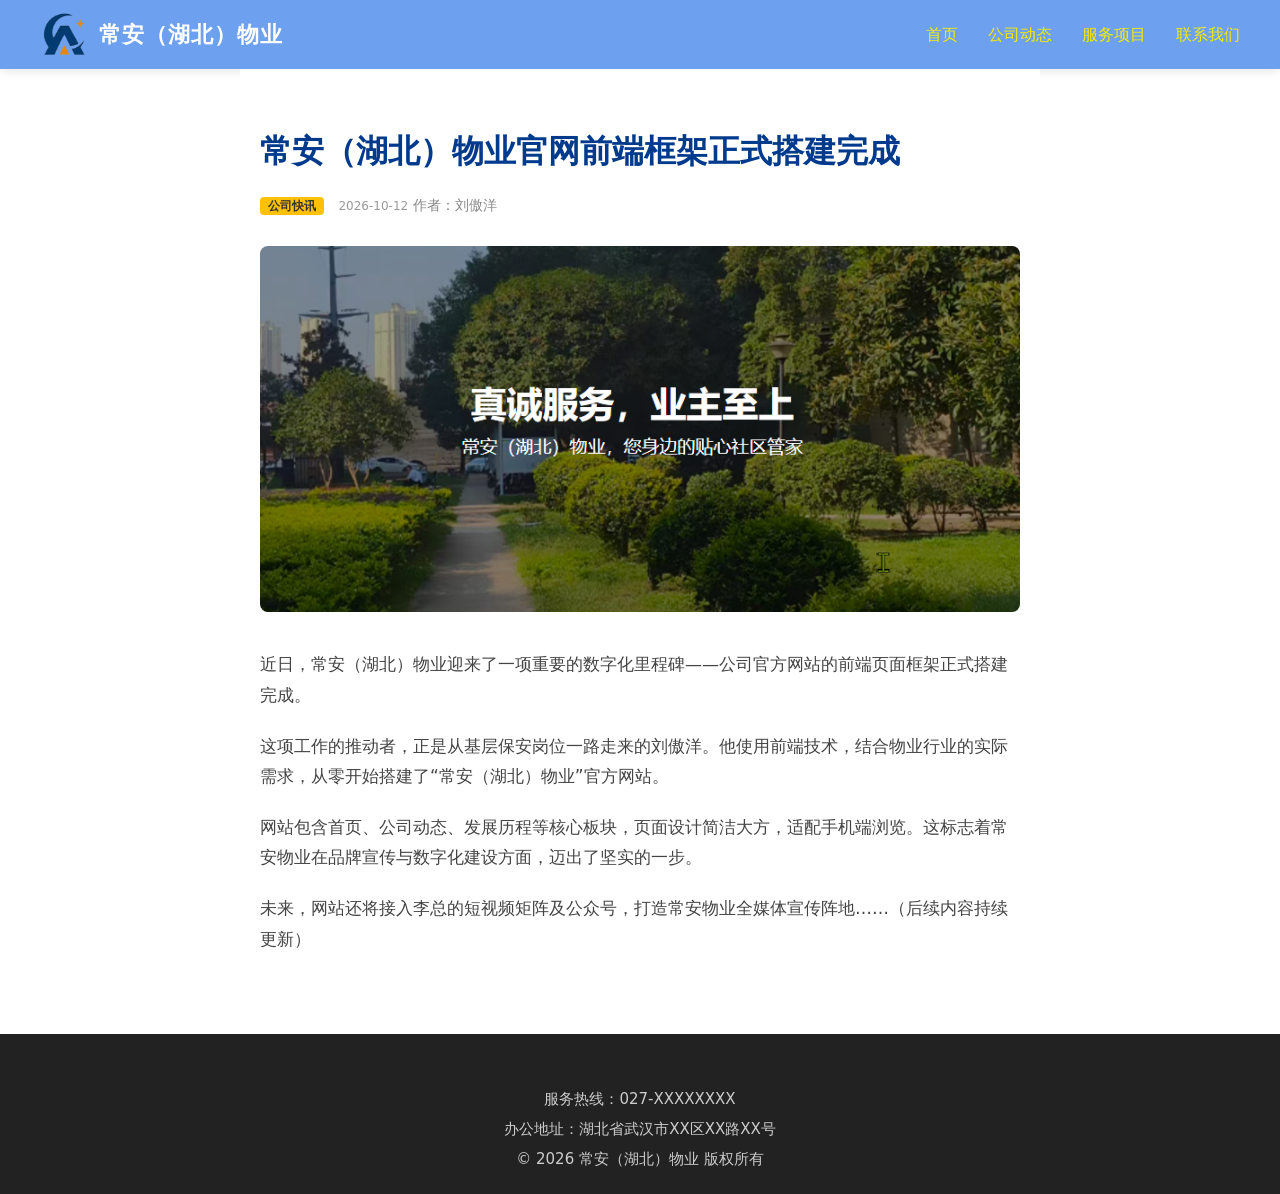
==== news-detail.html @ d111ef74 "Add files via upload" ====
<!DOCTYPE html>
<html lang="zh-CN">
<head>
    <meta charset="UTF-8">
    <meta name="viewport" content="width=device-width, initial-scale=1.0">
    <title>公司新闻 - 常安物业</title>
    <!-- 引入你的样式文件 -->
    <link rel="stylesheet" href="style.css">
    
    <!--网页图标（Favicon） -->
    <link rel="icon" type="image/png" href="images/logo.png">
</head>
<body>

  <!-- ================= 顶部导航栏 ================= -->
<nav class="navbar">
    <div class="logo">
        <img src="images/logo/logo.png" alt="常安（湖北）物业">
        <span>常安（湖北）物业</span>
    </div>
    <ul class="nav-links">
        <li><a href="index.html">首页</a></li>
        <li><a href="news.html">公司动态</a></li>
        <li><a href="index.html#services">服务项目</a></li>
        <li><a href="index.html#contact">联系我们</a></li>
    </ul>
</nav>
    <!-- ================= 2. 首屏欢迎区 ================= -->
   
   

    <!-- ================= 4. 核心服务区（Flexbox核心应用） ================= -->
    <!-- ================= 新闻详情区 ================= -->
<section class="section news-detail">
    <!-- 文章标题 -->
    <h1 class="article-title">常安（湖北）物业官网前端框架正式搭建完成</h1>
    
    <!-- 文章元信息（日期、作者、标签） -->
    <div class="article-meta">
        <span class="tag">公司快讯</span>
        <span class="date">2026-10-12</span>
        <span class="author">作者：刘傲洋</span>
    </div>

    <!-- 文章配图（先放个占位图） -->
    <img src="images/news/news1.png" alt="新闻配图" class="article-img">

    <!-- 文章正文 -->
    <div class="article-content">
        <p>近日，常安（湖北）物业迎来了一项重要的数字化里程碑——公司官方网站的前端页面框架正式搭建完成。</p>
        <p>这项工作的推动者，正是从基层保安岗位一路走来的刘傲洋。他使用前端技术，结合物业行业的实际需求，从零开始搭建了“常安（湖北）物业”官方网站。</p>
        <p>网站包含首页、公司动态、发展历程等核心板块，页面设计简洁大方，适配手机端浏览。这标志着常安物业在品牌宣传与数字化建设方面，迈出了坚实的一步。</p>
        <p>未来，网站还将接入李总的短视频矩阵及公众号，打造常安物业全媒体宣传阵地……（后续内容持续更新）</p>
    </div>
</section>
    <!-- ================= 5. 底部信息（页脚） ================= -->
    <footer id="contact" class="footer">
        <p>服务热线：027-XXXXXXXX</p>
        <p>办公地址：湖北省武汉市XX区XX路XX号</p>
        <p>© 2026 常安（湖北）物业 版权所有</p>
    </footer>

</body>
</html>
---- style.css ----
/* ================= 全局基础设置（升级版） ================= */
* {
    margin: 0;
    padding: 0;
    box-sizing: border-box;
}
body {
    /* 字体族：优先使用系统自带的优质无衬线字体，保证无论苹果还是 Windows 都好看 */
    font-family: system-ui, -apple-system, "Segoe UI", Roboto, "Helvetica Neue", "Microsoft YaHei", sans-serif;
    color: #333;
    line-height: 1.6; /* 全局行高，让所有文字都不拥挤 */
    -webkit-font-smoothing: antialiased; /* 让苹果设备上的字体更平滑锐利 */
}
html {
    scroll-behavior: smooth; /* 点击导航栏锚点时，页面平滑滚动过去 */
}

/* ================= 1. 顶部导航栏 ================= */
.navbar {
    display: flex;
    justify-content: space-between;
    align-items: center;
    background-color: #6da1ef; /* 更深邃的蓝色，比之前更显稳重 */
    padding: 12px 40px; /* 增加左右内边距，让内容离屏幕边缘更远，更透气 */
    color: white;
    box-shadow: 0 2px 10px rgba(0, 0, 0, 0.1); /* 给导航栏底部加一层淡淡的阴影，产生立体悬浮感 */
}
.logo {
    display: flex;
    align-items: center;
    gap: 12px; /* Logo和公司名之间的间距 */
}
.logo img {
    height: 45px;
    width: auto;
}
.logo span {
    font-size: 22px;
    font-weight: 700; /* 700代表加粗（Bold） */
    letter-spacing: 1px; /* 字间距，让文字不那么挤 */
}
.nav-links {
    list-style: none;
    display: flex;
    gap: 30px; /* 菜单项之间的间距加大 */
}
.nav-links a {
    color: #f6ea0a; /* 菜单文字默认用浅灰色，不那么刺眼 */
    text-decoration: none;
    font-size: 16px;
    font-weight: 500;
    transition: all 0.3s ease; /* 关键！让鼠标悬停时的颜色变化过渡更平滑 */
}
.nav-links a:hover {
    color: #ffffff; /* 悬停变纯白 */
    text-shadow: 0 0 10px rgba(255, 255, 255, 0.5); /* 悬停时加一点发光效果 */
}
/* ================= 7. 高级版下拉菜单设计 ================= */

/* 1. 父级容器：开启相对定位，并给一个“防误触垫片” */
.dropdown {
    position: relative;
    /* 关键技巧：在父元素底部加一块不可见的区域，防止鼠标往下移时菜单突然消失 */
    padding-bottom: 15px; 
    margin-bottom: -15px;
}

/* 2. 下拉菜单本体：初始状态是透明的、不可见的，且微微下移 */
.dropdown-content {
    position: absolute;
    top: 100%;
    left: 50%;
    /* 使用 translateX 让它水平居中，并稍微向下偏移一点 */
    transform: translateX(-50%) translateY(10px); 
    background-color: #003a8c; /* 比导航栏更深的蓝色，显得有层次 */
    min-width: 140px;
    border-radius: 8px; /* 圆角设计，显得现代 */
    box-shadow: 0 10px 25px rgba(0, 0, 0, 0.2); /* 深邃的阴影，悬浮感 */
    list-style: none;
    padding: 8px 0;
    opacity: 0; /* 透明度为0（完全透明） */
    visibility: hidden; /* 隐藏元素，防止被键盘Tab键聚焦 */
    transition: all 0.3s cubic-bezier(0.25, 0.8, 0.25, 1); /* 丝滑的弹出动画 */
    z-index: 1000;
}

/* 3. 下拉菜单里的链接样式 */
.dropdown-content a {
    color: #ffffff !important; /* 强制变为白色 */
    padding: 12px 20px;
    display: block;
    text-align: center;
    font-size: 15px;
    text-decoration: none;
    transition: all 0.2s ease;
    position: relative;
}

/* 4. 悬停下拉菜单项时的效果：背景变色+轻微位移 */
.dropdown-content a:hover {
    background-color: #0056b3; /* 变浅一点的蓝色 */
    color: #ffc107 !important; /* 变成金黄色 */
    padding-left: 25px; /* 文字微微向右移动，产生交互反馈 */
}

/* 5. 核心交互：鼠标移入 .dropdown 时，菜单平滑显现 */
.dropdown:hover .dropdown-content {
    opacity: 1; /* 透明度变为1 */
    visibility: visible; /* 可见 */
    /* 回到原本的位置（取消下移，让它有向上弹出的感觉） */
    transform: translateX(-50%) translateY(0); 
}
/* ================= 2. 首屏欢迎区 ================= */
.hero-section {
    /* 1. 设置背景图片，路径指向我们的 images 文件夹 */
 background-image: url('images/banner/bg.jpg');
    /* 2. 让图片铺满整个区域，不留白边 */
    background-size: cover;
    /* 3. 让图片在区域内居中显示 */
    background-position: center;
    /* 4. 保持文字居中 */
    text-align: center;
    /* 5. 增加上下内边距，让区域显得大气（从原来的100px增加到150px） */
    padding: 150px 20px;

    /* 6. 关键！在背景图上加一层半透明的深色遮罩，否则后面的白色文字看不清 */
    position: relative; /* 开启相对定位，作为遮罩层的父级 */
}

/* 用 ::before 伪元素来生成这层深色遮罩 */
.hero-section::before {
    content: "";
    position: absolute;
    top: 0;
    left: 0;
    width: 100%;
    height: 100%;
    background-color: rgba(0, 0, 0, 0.4); /* 黑色，透明度40% */
    z-index: 1; /* 让遮罩在背景图上面，但在文字下面 */
}

/* 让首屏的标题和文字浮在遮罩层上面 */
.hero-section h1,
.hero-section p {
    position: relative;
    z-index: 2; /* 层级高于遮罩层 */
    color: #ffffff; /* 文字颜色改成纯白 */
}


/* ================= 3. 通用区块样式 ================= */
.section {
    padding: 80px 20px;
    max-width: 1100px;
    margin: 0 auto;
    text-align: center;
}
.section h2 {
    font-size: 32px;
    font-weight: 700;
    margin-bottom: 40px;
    color: #003a8c;
    position: relative; /* 为了给下方的装饰线做定位准备 */
    display: inline-block; /* 让装饰线只在文字宽度范围内 */
}
/* 用 CSS 伪元素给 h2 标题底部画一条好看的装饰线 */
.section h2::after {
    content: "";
    display: block;
    width: 50px;
    height: 4px;
    background-color: #ffc107; /* 金黄色装饰线 */
    margin: 15px auto 0; /* 居中 */
    border-radius: 2px;
}

/* ================= 4. 核心服务区 ================= */
.service-cards {
    display: flex;
    justify-content: center;
    gap: 30px;
}


.card {
    background-color: #ffffff;
    border: 1px solid #eaeaea;/* 极浅的边框 */
    border-radius: 12px; /* 圆角加大 */
    padding: 40px 25px; /* 确保上下左右间距足够 */
    width: 30%;
    box-shadow: 0 5px 15px rgba(0,0,0,0.05);/* 加一层柔和的阴影，增加悬浮感 */
    transition: transform 0.3s ease, box-shadow 0.3s ease; /* 让悬停更平滑 */
}

/* 鼠标悬停上浮效果再强化一点 */
.card:hover {
    transform: translateY(-8px); /* 从 -5px 改成 -8px，浮动更大 */
    box-shadow: 0 15px 30px rgba(0, 0, 0, 0.1);
}  


.card h3 {
    font-size: 22px;
    margin-bottom: 15px;
    color: #003a8c;
    font-weight: 600;
}

/* ================= 5. 底部信息 ================= */
.footer {
    background-color: #222; /* 更深的暗灰色，衬托浅色文字 */
    color: #aaa;
    text-align: center;
    padding: 40px 20px;
    line-height: 2;
    font-size: 15px;
}

/* ================= 6. 手机端适配 ================= */
@media (max-width: 768px) {
    .navbar {
        flex-direction: column;
        gap: 15px;
        padding: 20px;
    }
    .nav-links {
        gap: 15px; /* 手机端菜单间距缩小 */
    }
    .hero-section h1 {
        font-size: 32px;
    }
    .hero-section p {
        font-size: 16px;
    }
    .service-cards {
        flex-direction: column;
    }
    .card {
        width: 100%;
    }
}


/* 新闻网格容器：让三张卡片平铺 */
.news-grid {
    display: grid; /* 开启网格布局，比Flex更强大！ */
    grid-template-columns: repeat(3, 1fr); /* 分成3等列 */
    gap: 30px; /* 卡片间距 */
    margin-top: 40px;
}

/* 新闻卡片 */
.news-card {
    background: #fff;
    border-radius: 12px;
    overflow: hidden; /* 保证图片不会溢出圆角 */
    box-shadow: 0 5px 15px rgba(0,0,0,0.05);
    transition: transform 0.3s ease;
    text-align: left;
    
}
/* 限制服务卡片里图片的大小 */
.card img {
    width: 100%;       /* 宽度占满卡片容器 */
    height: 180px;     /* 关键！限制高度，图片就不会疯长了 */
    object-fit: cover; /* 保持图片比例，裁剪掉多余部分（防止图片变形） */
    border-radius: 8px;/* 图片圆角，和卡片风格统一 */
    margin-bottom: 15px; /* 图片和下方文字的间距 */
}
.news-card:hover {
    transform: translateY(-5px);
}

/* 新闻图片区域 */
.news-img {
    height: 180px;
    background-size: cover;
    background-position: center;
    background-color: #ddd; /* 如果没有图片，显示灰色背景占位 */
}

/* 新闻文字区域 */
.news-info {
    padding: 20px;
}
/* 标题容器 h3 只需要控制间距和大小，不需要管颜色 */
.news-info h3 {
    font-size: 18px;
    margin: 10px 0;
    line-height: 1.4;
}

/* 关键！精准把链接标签 a 的颜色和下划线改掉 */
.news-info h3 a {
    color: #003a8c; /* 强制改回深蓝色 */
    text-decoration: none; /* 强制去掉下划线 */
}

/* 加个小细节：鼠标悬停在标题上时，变成浅蓝色 */
.news-info h3 a:hover {
    color: #0056b3;
}
.news-info p {
    font-size: 14px;
    color: #666;
}

/* 小标签（黄色高亮） */
.tag {
    background-color: #ffc107;
    color: #333;
    padding: 2px 8px;
    border-radius: 4px;
    font-size: 12px;
    font-weight: bold;
}
.date {
    font-size: 12px;
    color: #999;
    margin-left: 10px;
}


/* ================= 8. 公司发展历程时间树 ================= */
.timeline {
    position: relative; /* 作为时间轴的基准 */
    max-width: 800px;   /* 时间轴不要过宽 */
    margin: 0 auto;     /* 居中 */
    text-align: left;   /* 文字左对齐 */
    padding-left: 30px; /* 左侧留出画线的位置 */
    border-left: 3px solid #ffc107; /* 时间轴的黄色主干线 */
}

.timeline-item {
    position: relative;
    margin-bottom: 40px; /* 节点之间的上下间距 */
}

/* 时间节点上的小圆点 */
.timeline-dot {
    position: absolute;
    left: -38px;        /* 往左移动，正好压在线上 */
    top: 5px;
    width: 13px;
    height: 13px;
    background-color: #0056b3; /* 蓝色圆点 */
    border-radius: 50%;        /* 变成圆形 */
    border: 2px solid white;   /* 白色外圈，增加立体感 */
}

.timeline-date {
    font-weight: bold;
    font-size: 18px;
    color: #0056b3; /* 深蓝色年份 */
    margin-bottom: 5px;
}

.timeline-content {
    background-color: #f9f9f9;
    padding: 15px 20px;
    border-radius: 8px;
    color: #555;
    line-height: 1.6;
}

/* ================= 李总视频区 ================= */
.video-desc {
    color: #666;
    margin-bottom: 20px;
}
.video-link {
    display: block;
    max-width: 800px; /* 限制视频区域宽度 */
    margin: 0 auto;
    text-decoration: none; /* 去掉链接下划线 */
}
.video-container {
    position: relative; /* 为了定位播放按钮 */
    border-radius: 12px;
    overflow: hidden;
    box-shadow: 0 5px 15px rgba(0,0,0,0.1);
    transition: transform 0.3s ease;
}
.video-container:hover {
    transform: scale(1.02); /* 鼠标悬停时微微放大 */
}
.video-cover {
    width: 100%;
    height: 400px;
    object-fit: contain; /* 改成 contain：完整显示图片，不裁剪 */
    background-color: #000000; /* 两侧留白用黑色填充，显得很高级 */
    display: block;
}
/* 中间的播放按钮 */
.play-btn {
    position: absolute;
    top: 50%;
    left: 50%;
    transform: translate(-50%, -50%);
    width: 80px;
    height: 80px;
    background-color: rgba(255, 255, 255, 0.8);
    border-radius: 50%;
    display: flex;
    align-items: center;
    justify-content: center;
    font-size: 30px;
    color: #003a8c;
    box-shadow: 0 4px 10px rgba(0,0,0,0.3);
}
/* ================= 9. 新闻详情页 ================= */
.news-detail {
    max-width: 800px; /* 阅读宽度限制，太宽眼睛累 */
    text-align: left; /* 正文左对齐 */
    padding: 60px 20px;
    background-color: #fff;
}
.article-title {
    font-size: 32px;
    color: #003a8c;
    margin-bottom: 20px;
    line-height: 1.4;
}
.article-meta {
    margin-bottom: 30px;
    font-size: 14px;
    color: #888;
}
.article-img {
    width: 100%;
    border-radius: 8px;
    margin-bottom: 30px;
}
.article-content p {
    font-size: 17px;
    line-height: 1.8;
    margin-bottom: 20px;
    color: #444;
}
/* 新闻页/详情页紧凑标题 */
.page-header {
    background-color: #e9f2fa; /* 淡蓝色背景 */
    text-align: center;
    padding: 60px 20px; /* 比原来的首屏小很多 */
    margin-bottom: 20px;
}
.page-header h1 {
    font-size: 36px;
    color: #003a8c;
    margin-bottom: 10px;
}
/* ================= 底部小程序区 ================= */
/* ================= 全新的合并版页脚 ================= */
.footer {
    background-color: #222; /* 深色背景 */
    color: #ccc; /* 浅灰色文字，在深色底上看着舒服 */
    padding: 50px 20px 20px;
    font-size: 15px;
}

/* 上半部分：小程序区域（左右布局） */
.footer-top {
    display: flex;
    justify-content: center;
    align-items: center;
    gap: 40px;
    max-width: 800px;
    margin: 0 auto 40px; /* 下方留出间距与版权信息隔开 */
    padding-bottom: 30px;
    border-bottom: 1px solid rgba(255, 255, 255, 0.1); /* 加一条细线分割上下两块 */
}

/* 小程序文字说明 */
.footer-mini-info h3 {
    color: #ffc107; /* 金黄色标题，在深色底上非常醒目 */
    font-size: 22px;
    margin-bottom: 10px;
}
.footer-mini-info p {
    line-height: 1.8;
    margin-bottom: 5px;
    color: #bbb;
}
.footer-mini-info strong {
    color: #fff; /* 小程序名字用纯白高亮 */
}

/* 小程序码图片 */
.footer-mini-img img {
    width: 120px;
    height: 120px;
    border-radius: 8px;
    background: white; /* 白底衬托二维码 */
    padding: 5px;
    box-shadow: 0 4px 10px rgba(0,0,0,0.3);
}

/* 下半部分：传统联系信息（居中） */
.footer-bottom {
    text-align: center;
    color: #888;
    line-height: 2;
}
.footer-bottom .copyright {
    font-size: 13px;
    color: #666;
    margin-top: 10px;
}

/* 手机端适配：小屏幕下变为上下排列 */
@media (max-width: 768px) {
    .footer-top {
        flex-direction: column; /* 改为上下排列 */
        text-align: center;
        gap: 20px;
    }
}
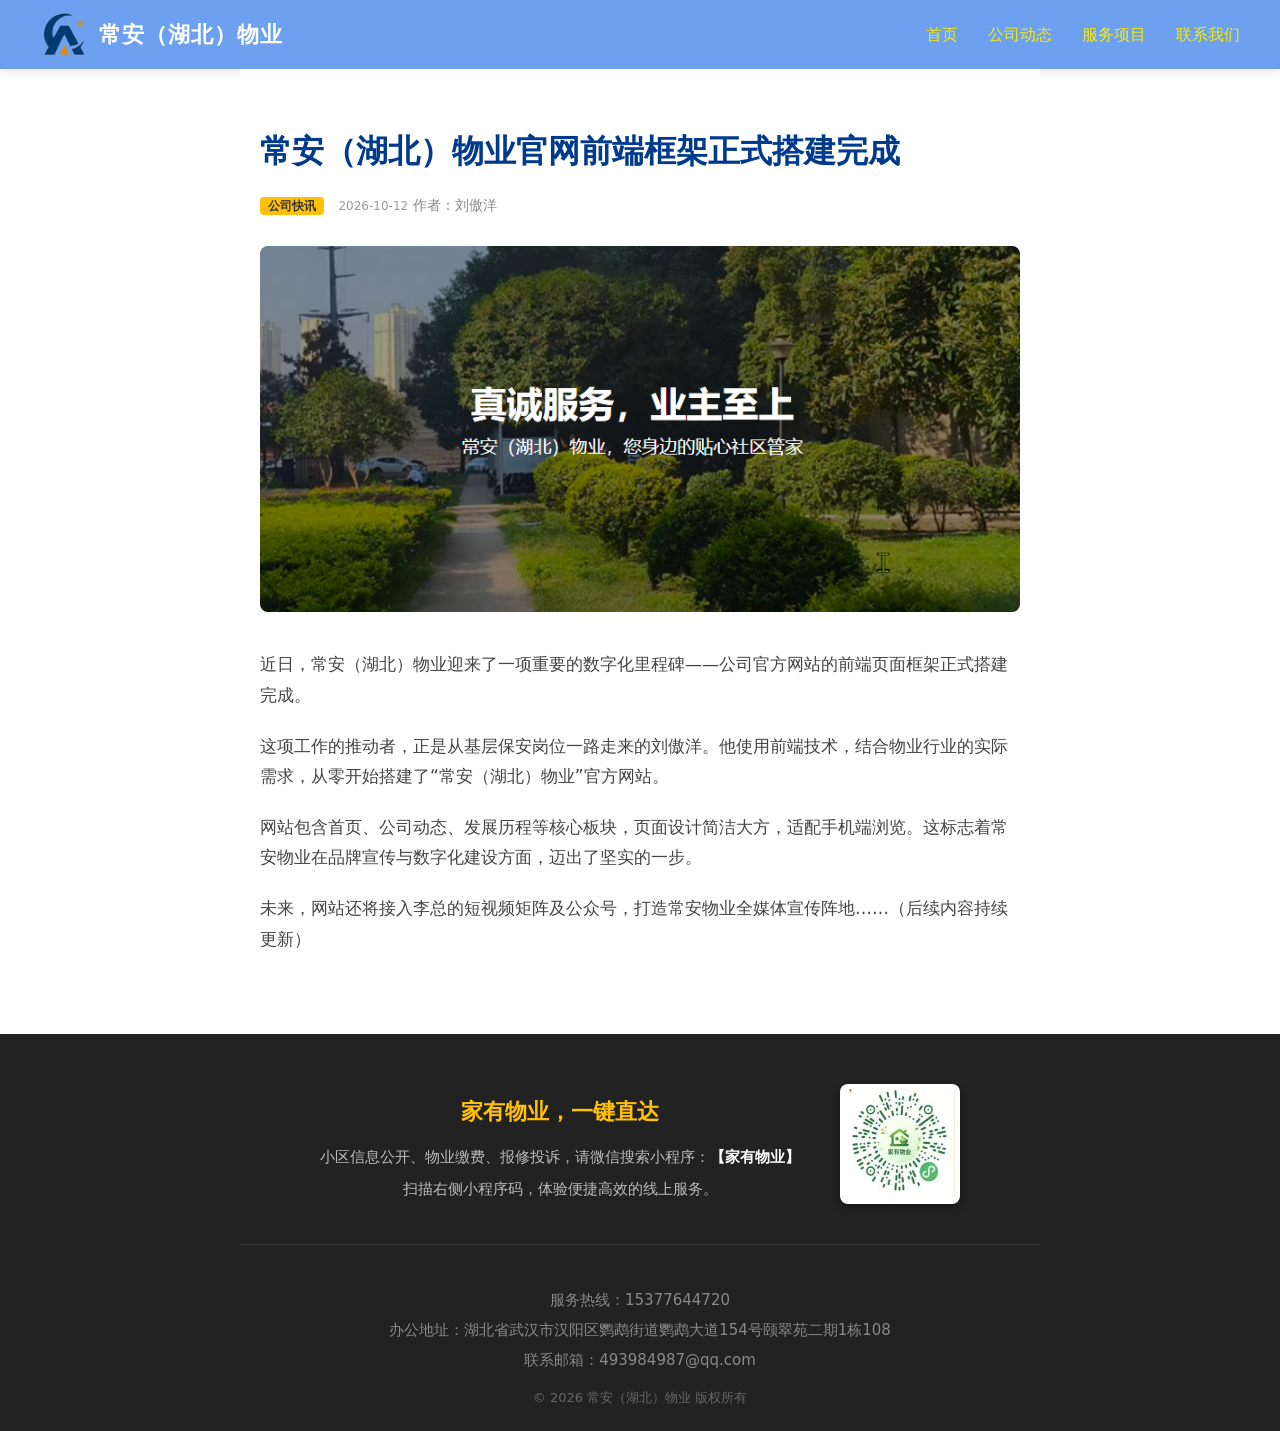
==== commit 0b1037cc: "Add files via upload 本地优化了部分页面效果，填充了信息，网页更加完善了" ====
--- a/news-detail.html
+++ b/news-detail.html
@@ -54,11 +54,30 @@
     </div>
 </section>
     <!-- ================= 5. 底部信息（页脚） ================= -->
-    <footer id="contact" class="footer">
-        <p>服务热线：027-XXXXXXXX</p>
-        <p>办公地址：湖北省武汉市XX区XX路XX号</p>
-        <p>© 2026 常安（湖北）物业 版权所有</p>
-    </footer>
+     <!-- ================= 底部小程序区（转化钩子） ================= -->
+<!-- ================= 底部信息（页脚）合并版 ================= -->
+<footer id="contact" class="footer">
+    
+    <!-- 1. 小程序合并区：左文字，右二维码 -->
+    <div class="footer-top">
+        <div class="footer-mini-info">
+            <h3>家有物业，一键直达</h3>
+            <p>小区信息公开、物业缴费、报修投诉，请微信搜索小程序：<strong>【家有物业】</strong></p>
+            <p>扫描右侧小程序码，体验便捷高效的线上服务。</p>
+        </div>
+        <div class="footer-mini-img">
+            <!-- 这里放你的小程序码图片 -->
+            <img src="images/mini-program/qrcode.jpg" alt="家有物业小程序码">
+        </div>
+    </div>
 
+       <!-- 2. 传统联系方式与版权 -->
+    <div class="footer-bottom">
+        <p>服务热线：15377644720</p>
+        <p>办公地址：湖北省武汉市汉阳区鹦鹉街道鹦鹉大道154号颐翠苑二期1栋108</p>
+        <p>联系邮箱：493984987@qq.com</p>
+        <p class="copyright">© 2026 常安（湖北）物业 版权所有</p>
+    </div>
+</footer>
 </body>
 </html>
--- a/style.css
+++ b/style.css
@@ -177,27 +177,27 @@
 /* ================= 4. 核心服务区 ================= */
 .service-cards {
     display: flex;
-    justify-content: center;
-    gap: 30px;
-}
-
+    flex-wrap: wrap; /* 👈 关键：允许卡片自动换行 */
+    justify-content: center; /* 👈 关键：让第一排和第二排自动居中对称 */
+    gap: 30px; /* 卡片之间的间距 */
+}
 
 .card {
+    /* 改成 30% 的基础上留出 gap 的空间，让第一行刚好能放三个 */
+    width: calc(33.33% - 20px); 
+    min-width: 260px; /* 防止卡片过窄 */
     background-color: #ffffff;
-    border: 1px solid #eaeaea;/* 极浅的边框 */
-    border-radius: 12px; /* 圆角加大 */
-    padding: 40px 25px; /* 确保上下左右间距足够 */
-    width: 30%;
-    box-shadow: 0 5px 15px rgba(0,0,0,0.05);/* 加一层柔和的阴影，增加悬浮感 */
-    transition: transform 0.3s ease, box-shadow 0.3s ease; /* 让悬停更平滑 */
-}
-
-/* 鼠标悬停上浮效果再强化一点 */
+    border: 1px solid #eaeaea;
+    border-radius: 12px;
+    padding: 30px 20px;
+    box-shadow: 0 5px 15px rgba(0,0,0,0.05);
+    transition: transform 0.3s ease, box-shadow 0.3s ease;
+}
+
 .card:hover {
-    transform: translateY(-8px); /* 从 -5px 改成 -8px，浮动更大 */
+    transform: translateY(-8px);
     box-shadow: 0 15px 30px rgba(0, 0, 0, 0.1);
-}  
-
+}
 
 .card h3 {
     font-size: 22px;
@@ -364,49 +364,43 @@
 }
 
 /* ================= 李总视频区 ================= */
+/* ================= 李总视频区 ================= */
 .video-desc {
     color: #666;
     margin-bottom: 20px;
 }
-.video-link {
-    display: block;
-    max-width: 800px; /* 限制视频区域宽度 */
+.video-container {
+    position: relative;
+    max-width: 450px; /* 窄框，适配竖屏 */
     margin: 0 auto;
-    text-decoration: none; /* 去掉链接下划线 */
-}
-.video-container {
-    position: relative; /* 为了定位播放按钮 */
     border-radius: 12px;
     overflow: hidden;
-    box-shadow: 0 5px 15px rgba(0,0,0,0.1);
-    transition: transform 0.3s ease;
-}
-.video-container:hover {
-    transform: scale(1.02); /* 鼠标悬停时微微放大 */
-}
+    box-shadow: 0 10px 25px rgba(0,0,0,0.15); /* 阴影保留，显得高级 */
+    background-color: transparent; /* 👈 关键：背景改透明，不要黑色了 */
+    height: auto; /* 👈 关键：不要 400px，让容器自己适应图片高度 */
+}
+
 .video-cover {
     width: 100%;
-    height: 400px;
-    object-fit: contain; /* 改成 contain：完整显示图片，不裁剪 */
-    background-color: #000000; /* 两侧留白用黑色填充，显得很高级 */
-    display: block;
-}
-/* 中间的播放按钮 */
-.play-btn {
-    position: absolute;
-    top: 50%;
-    left: 50%;
-    transform: translate(-50%, -50%);
-    width: 80px;
-    height: 80px;
-    background-color: rgba(255, 255, 255, 0.8);
-    border-radius: 50%;
-    display: flex;
-    align-items: center;
-    justify-content: center;
-    font-size: 30px;
-    color: #003a8c;
-    box-shadow: 0 4px 10px rgba(0,0,0,0.3);
+    height: auto;
+    display: block; /* 👈 关键：块级元素，消除底部自带的像素级留白 */
+}
+/* 封面图完整显示，不做裁剪 */
+
+/* 手机端适配：缩小二维码尺寸 */
+@media (max-width: 768px) {
+    .qr-overlay {
+        bottom: 10px;
+        right: 10px;
+        padding: 5px;
+    }
+    .qr-img {
+        width: 60px;
+        height: 60px;
+    }
+    .qr-text {
+        font-size: 10px;
+    }
 }
 /* ================= 9. 新闻详情页 ================= */
 .news-detail {
@@ -507,11 +501,32 @@
     margin-top: 10px;
 }
 
-/* 手机端适配：小屏幕下变为上下排列 */
 @media (max-width: 768px) {
-    .footer-top {
+    .navbar {
         flex-direction: column; /* 改为上下排列 */
-        text-align: center;
-        gap: 20px;
-    }
-}
+        gap: 12px; /* Logo和导航之间的间距 */
+        padding: 15px 10px; /* 减少左右内边距，留出空间 */
+    }
+    .nav-links {
+        flex-wrap: wrap; /* 允许菜单项换行 */
+        justify-content: center; /* 居中对齐 */
+        gap: 10px 15px; /* 上下10px，左右15px的间距 */
+    }
+    .nav-links a {
+        font-size: 14px; /* 手机端字体调小一点，不拥挤 */
+    }
+    /* 下拉菜单在手机端稍微调整 */
+    .dropdown-content {
+        min-width: 100px;
+    }
+}
+/* 新闻列表页的手机端适配 */
+/* 新闻列表页的手机端适配——暴力单列强制版 */
+@media (max-width: 768px) {
+    .news-grid {
+        grid-template-columns: 1fr !important; /* 👈 加个 !important，强制只留一列！ */
+        display: flex !important;              /* 👈 直接改成 flex，彻底打破网格限制 */
+        flex-direction: column !important;      /* 👈 强制上下排列 */
+        gap: 20px;                              /* 卡片间距 */
+    }
+}
